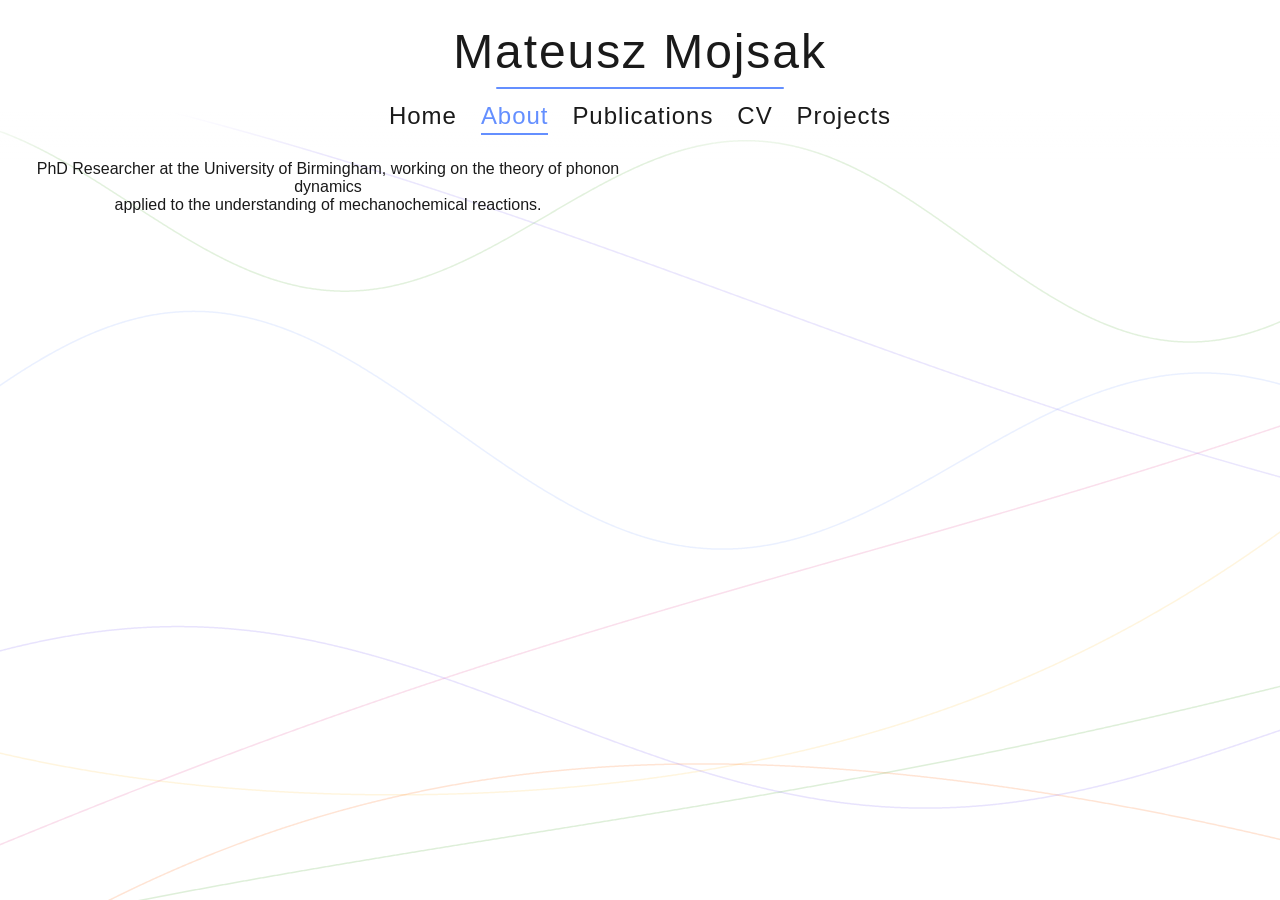
==== about.html @ 87c04f9e "graph" ====
<!DOCTYPE html>
<html lang="en">
<head>
  <meta charset="UTF-8" />
  <meta name="viewport" content="width=device-width, initial-scale=1.0" />
  <title>About - Mateusz Mojsak</title>

  <link rel="preconnect" href="https://fonts.googleapis.com">
  <link rel="preconnect" href="https://fonts.gstatic.com" crossorigin>
  <link href="https://fonts.googleapis.com/css2?family=Google+Sans:ital,opsz,wght@0,17..18,400..700;1,17..18,400..700&family=Nunito:ital,wght@0,200..1000;1,200..1000&family=Ovo&family=Playfair+Display:ital,wght@0,400..900;1,400..900&family=Tenor+Sans&family=Tinos:ital,wght@0,400;0,700;1,400;1,700&family=Yuyu&display=swap" rel="stylesheet">
  
  <link rel="stylesheet" href="css/style.css" />
</head>
<body>
  <!-- Canvas for animated dispersion-curve background -->
  <canvas id="bg-canvas" aria-hidden="true"></canvas>

  <!-- Crystal illustration at the bottom -->
  <!-- <img src="img/crystal.png" alt="" aria-hidden="true" class="bg-crystal" /> -->

  <main class="hero">
    <div class="hero-content">

      <div class="content-section">
        <!-- Add your about content here -->
        <p>PhD Researcher at the University of Birmingham, working on the theory of phonon dynamics<br>applied to the understanding of mechanochemical reactions.</p>
      </div>
    </div>
  </main>

  <script src="js/main.js"></script>
</body>
</html>
---- css/style.css ----
/* ================================================
   Global Reset & Base
   ================================================ */
*,
*::before,
*::after {
  box-sizing: border-box;
  margin: 0;
  padding: 0;
}

html, body {
  height: 100%;
  background: #ffffff;
  color: #1a1a1a;
  font-family: Calibri, "Segoe UI", Arial, sans-serif;
  -webkit-font-smoothing: antialiased;
  -moz-osx-font-smoothing: grayscale;
}

/* Sub-page layout */
body.sub-page {
  overflow: hidden;
}

body.sub-page .page-content {
  height: 100vh;
  overflow-y: auto;
  overflow-x: hidden;
  position: relative;
  z-index: 2;
  padding: 9rem 1.5rem 2rem;
  scroll-behavior: smooth;
}

/* ================================================
   Fixed Header for Sub-Pages
   ================================================ */
.page-header {
  position: fixed;
  top: 0;
  left: 0;
  right: 0;
  z-index: 100;
  padding: 1.5rem;
  background: linear-gradient(to bottom, #ffffff 0%, #ffffff 70%, transparent 100%);
  pointer-events: none;
}

.page-header-inner {
  max-width: 38em;
  margin: 0 auto;
  display: flex;
  flex-direction: column;
  align-items: center;
  gap: 0.5rem;
  pointer-events: auto;
}

.page-header .name {
  font-family: "Yuyu", sans-serif;
  font-size: 3em;
  font-weight: 400;
  letter-spacing: 0.04em;
  color: #1a1a1a;
  line-height: 1.15;
  margin-bottom: 0;
}

.page-header .divider {
  display: flex;
  align-items: center;
  justify-content: center;
  gap: 0.5em;
  margin-bottom: 0;
}

.page-header .divider-line {
  display: block;
  width: 18em;
  height: 0.125em;
  background: var(--divider-color, #1a1a1a);
  border-radius: 1px;
}

.page-header .nav-grid {
  display: flex;
  flex-wrap: wrap;
  justify-content: center;
  gap: 0.3em 1.5em;
  width: 100%;
  max-width: 38em;
  margin: 0 auto;
}

/* ================================================
   Background Canvas (dispersion curves)
   ================================================ */
#bg-canvas {
  position: fixed;
  inset: 0;
  width: 100%;
  height: 100%;
  display: block;
  pointer-events: none;
  z-index: 0;
}

/* ================================================
   Crystal illustration (full-width, bottom)
   ================================================ */
.bg-crystal {
  position: fixed;
  bottom: 0;
  left: 0;
  width: 100%;
  height: auto;
  display: block;
  pointer-events: none;
  z-index: 1;
  object-fit: contain;
  object-position: bottom center;
  max-height: 38vh;
}

/* ================================================
   Hero Layout
   ================================================ */
/* ================================================
   Hero Layout (Homepage - centered)
   ================================================ */
.hero {
  position: relative;
  z-index: 2;
  display: flex;
  flex-direction: column;
  align-items: center;
  justify-content: center;
  min-height: 100vh;
  padding: 5vh 1.5rem;
  overflow: hidden; /* Prevent content from extending outside */
}

/* Sub-page hero wrapper - keep visible for content */
.sub-page .hero {
  display: flex;
  align-items: flex-start;
  min-height: auto;
  padding: 0;
}

/*
   Single scaling anchor for all hero content.
   Everything inside uses em/rem relative to this,
   so all elements keep consistent proportions.
*/
.hero-content {
  text-align: center;
  width: 100%;
  max-width: 38em;            /* caps width proportional to font size */
  font-size: 16px;
  margin-top: 0;
  padding-top: 5vh;
  padding-bottom: 5vh;
}

/* Sub-page hero content adjustments */
.sub-page .hero-content {
  margin-top: 0;
  padding-top: 1rem;
}

/* Graph canvas - explicit size set by JS, just center it */
#graph-canvas {
  display: block;
}

/* ================================================
   Name (Title)
   ================================================ */
.name {
  font-family: "Yuyu", sans-serif;
  font-size: 3em;
  font-weight: 400;
  letter-spacing: 0.04em;
  color: #1a1a1a;
  line-height: 1.15;
  margin-bottom: 0.25em;
}

/* ================================================
   Divider (coloured line + diamond)
   ================================================ */
.divider {
  display: flex;
  align-items: center;
  justify-content: center;
  gap: 0.5em;
  margin-bottom: 0.3em;
}

.divider-line {
  display: block;
  width: 18em;
  height: 0.125em;
  background: var(--divider-color, #1a1a1a);
  border-radius: 1px;
}

.divider-diamond {
  display: block;
  width: 0.55em;
  height: 0.55em;
  background: var(--divider-color, #1a1a1a);
  transform: rotate(45deg);
  border-radius: 2px;
  flex-shrink: 0;
}

/* ================================================
   Tagline
   ================================================ */
.tagline {
  font-family: "Yuyu", sans-serif;
  font-size: 1.5em;
  color: var(--tagline-color, #1a1a1a);
  letter-spacing: 0.08em;
  margin-bottom: 1.5em;
}

/* ================================================
   Content Sections
   ================================================ */
.content-section {
  width: 100%;
  max-width: 38em;
  margin: 0 auto 1.5em;
  text-align: center;
}

/* ================================================
   Projects List
   ================================================ */
.projects-list {
  display: flex;
  flex-direction: column;
  gap: 1.5em;
  text-align: left;
}

.project-card {
  background: rgba(0, 0, 0, 0.02);
  border: 0.15em solid var(--card-color, #1a1a1a);
  padding: 1.2em;
  transition: background 0.25s ease, box-shadow 0.25s ease;
}

.project-card:hover {
  background: rgba(0, 0, 0, 0.03);
  box-shadow: 0 0.2em 0.8em rgba(0, 0, 0, 0.06);
}

.project-title {
  font-size: 1.3em;
  font-weight: 400;
  letter-spacing: 0.02em;
  color: #1a1a1a;
  margin-bottom: 0.3em;
  line-height: 1.2;
}

.project-meta {
  font-size: 0.75em;
  color: #666;
  letter-spacing: 0.04em;
  margin-bottom: 0.6em;
  font-style: italic;
}

.project-description {
  font-size: 0.85em;
  color: #1a1a1a;
  line-height: 1.5;
  margin: 0;
}

/* ================================================
   Navigation Grid (Homepage)
   ================================================ */
.hero .nav-grid {
  display: grid;
  grid-template-columns: repeat(4, 1fr);
  gap: 0.5em;
  width: 100%;
  max-width: 34em;
  margin: 0 auto;
}

.hero .nav-card {
  display: flex;
  flex-direction: column;
  align-items: center;
  justify-content: center;
  gap: 0.3em;
  padding: 0.9em 0.3em;
  border-radius: 0.8em;
  background: rgba(0, 0, 0, 0.03);
  border: 1px solid rgba(0, 0, 0, 0.08);
  color: #1a1a1a;
  /* font-family: 'Ovo', serif; */
  font-family: "Yuyu", sans-serif;
  font-size: inherit;
  line-height: inherit;
  transition:
    background 0.25s ease,
    border-color 0.25s ease,
    transform 0.2s ease,
    box-shadow 0.25s ease;
  cursor: pointer;
  position: relative;
  overflow: hidden;
}

/* Hover glow accent matching card colour */
.nav-card::before {
  content: '';
  position: absolute;
  inset: 0;
  border-radius: 0.8em;
  background: var(--card-color, #1a1a1a);
  opacity: 0;
  transition: opacity 0.3s ease;
}

.nav-card:hover::before {
  opacity: 0.08;
}

.nav-card:hover {
  border-color: var(--card-color, #1a1a1a);
  transform: translateY(-0.2em);
  box-shadow: 0 0.4em 1.6em rgba(0, 0, 0, 0.08);
}

.nav-card:active {
  transform: translateY(-0.05em);
}

.nav-icon {
  width: 1.8em;
  height: 1.8em;
  color: var(--card-color, #1a1a1a);
  position: relative;
  z-index: 1;
}

.nav-label {
  font-family: "Yuyu", sans-serif;
  font-size: 0.7em;
  letter-spacing: 0.04em;
  position: relative;
  z-index: 1;
  white-space: nowrap;
}

/* ================================================
   Highlight Text
   ================================================ */
.highlight {
  color: #4ca730;
  font-weight: 600;
}

/* ================================================
   Publications List
   ================================================ */
.publication-list {
  text-align: left;
  padding-left: 1.5em;
}

.publication-list li {
  margin-bottom: 1em;
  line-height: 1.6;
}

.publication-list a {
  color: #1a1a1a;
  text-decoration: none;
  border-bottom: 1px solid #1a1a1a;
  transition: opacity 0.25s ease;
}

.publication-list a:hover {
  opacity: 0.7;
}

/* ================================================
   Text Navigation for Header
   ================================================ */
.page-header .nav-link {
  font-family: "Yuyu", sans-serif;
  font-size: 1.5em;
  letter-spacing: 0.04em;
  color: #1a1a1a;
  text-decoration: none;
  padding: 0.2em 0;
  position: relative;
  transition: color 0.25s ease;
  background: none;
  border: none;
  cursor: pointer;
}

.page-header .nav-link::after {
  content: '';
  position: absolute;
  bottom: 0;
  left: 0;
  right: 0;
  height: 0.08em;
  background: var(--card-color, #1a1a1a);
  transform: scaleX(0);
  transition: transform 0.25s ease;
}

.page-header .nav-link:hover::after,
.page-header .nav-link.active::after {
  transform: scaleX(1);
}

.page-header .nav-link:hover,
.page-header .nav-link.active {
  color: var(--card-color, #1a1a1a);
}

/* ================================================
   Responsive: Small Screens
   ================================================ */
@media (max-width: 500px) {
  .hero-content {
    font-size: 14px;
    margin-top: 0;
  }

  .projects-list {
    gap: 1em;
  }

  .project-card {
    padding: 1em;
  }

  .project-title {
    font-size: 1.15em;
  }

  .project-meta {
    font-size: 0.7em;
  }

  .project-description {
    font-size: 0.8em;
  }

  .hero .nav-grid {
    grid-template-columns: repeat(2, 1fr);
    max-width: 18em;
    gap: 0.4em;
  }

  .hero {
    padding-top: 10vh;
    padding-left: 1rem;
    padding-right: 1rem;
    padding-bottom: 4vh;
  }

  /* Sub-page responsive */
  .page-header .nav-grid {
    gap: 0.5em 1em;
  }

  .page-header {
    padding: 1rem;
  }

  .page-header .name {
    font-family: "Yuyu", sans-serif;
    font-size: 1.6em;
  }

  .page-header .divider-line {
    width: 18em;
  }

  body.sub-page .page-content {
    padding: 9rem 1rem 2rem;
  }
}
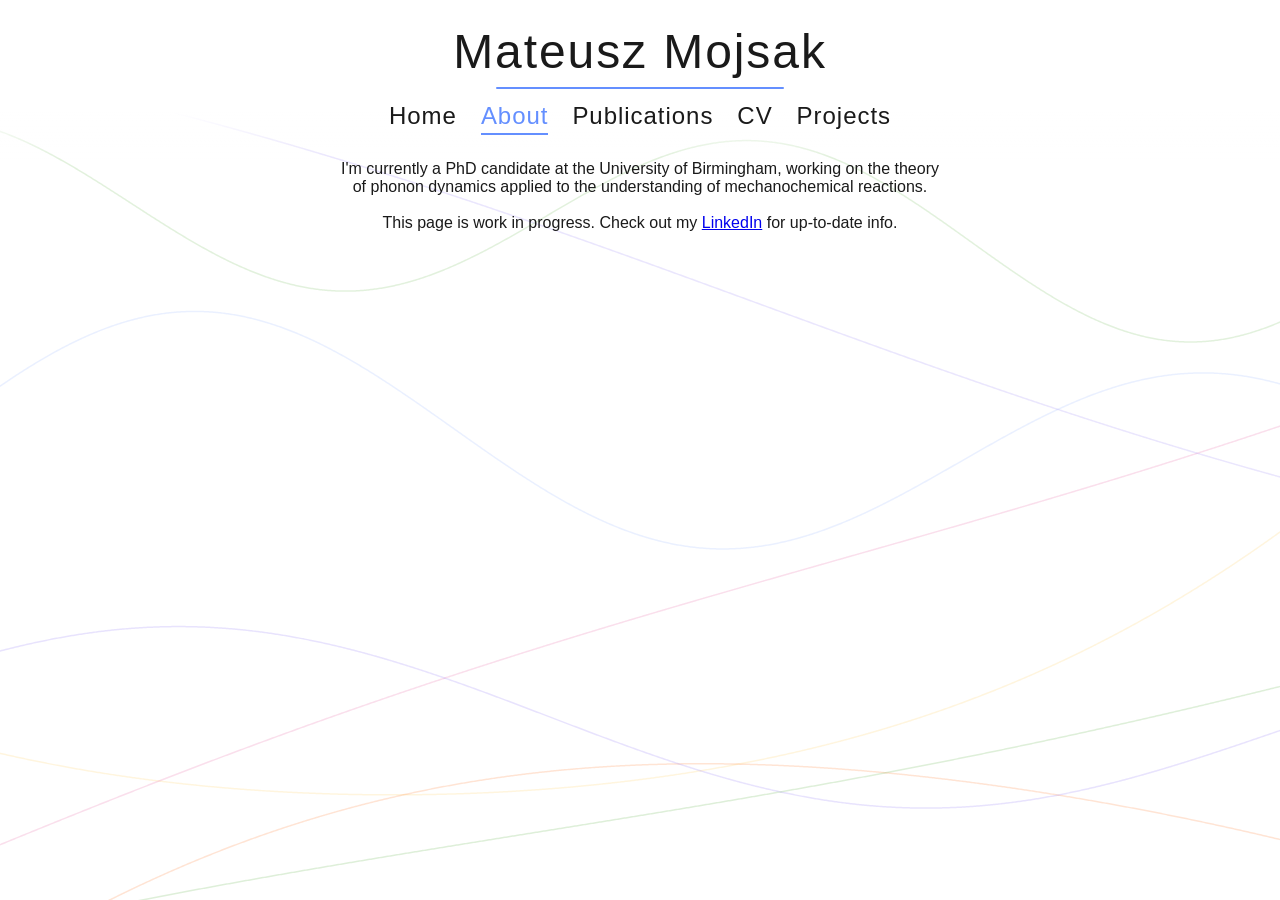
==== commit d700e132: "add content" ====
--- a/about.html
+++ b/about.html
@@ -23,7 +23,9 @@
 
       <div class="content-section">
         <!-- Add your about content here -->
-        <p>PhD Researcher at the University of Birmingham, working on the theory of phonon dynamics<br>applied to the understanding of mechanochemical reactions.</p>
+        <p>I'm currently a PhD candidate at the University of Birmingham, working on the theory of phonon dynamics applied to the understanding of mechanochemical reactions.</p>
+        <p><br></p>
+        <p>This page is work in progress. Check out my <a href="https://www.linkedin.com/in/mateuszmojsak/">LinkedIn</a> for up-to-date info.</p>
       </div>
     </div>
   </main>
--- a/css/style.css
+++ b/css/style.css
@@ -135,16 +135,15 @@
   display: flex;
   flex-direction: column;
   align-items: center;
-  justify-content: center;
   min-height: 100vh;
-  padding: 5vh 1.5rem;
-  overflow: hidden; /* Prevent content from extending outside */
+  padding: 8vh 1.5rem 0;
+  justify-content: flex-start;
 }
 
 /* Sub-page hero wrapper - keep visible for content */
 .sub-page .hero {
   display: flex;
-  align-items: flex-start;
+  align-items: center;
   min-height: auto;
   padding: 0;
 }
@@ -160,8 +159,8 @@
   max-width: 38em;            /* caps width proportional to font size */
   font-size: 16px;
   margin-top: 0;
-  padding-top: 5vh;
-  padding-bottom: 5vh;
+  padding-top: 2vh;
+  padding-bottom: 2vh;
 }
 
 /* Sub-page hero content adjustments */
@@ -170,7 +169,7 @@
   padding-top: 1rem;
 }
 
-/* Graph canvas - explicit size set by JS, just center it */
+/* Graph canvas - fixed position, centered in viewport, size set by JS */
 #graph-canvas {
   display: block;
 }
@@ -244,14 +243,15 @@
 .projects-list {
   display: flex;
   flex-direction: column;
+  align-items: center;
   gap: 1.5em;
-  text-align: left;
 }
 
 .project-card {
   background: rgba(0, 0, 0, 0.02);
   border: 0.15em solid var(--card-color, #1a1a1a);
   padding: 1.2em;
+  text-align: left;
   transition: background 0.25s ease, box-shadow 0.25s ease;
 }
 
@@ -377,11 +377,13 @@
 .publication-list {
   text-align: left;
   padding-left: 1.5em;
+  list-style-position: outside;
 }
 
 .publication-list li {
   margin-bottom: 1em;
   line-height: 1.6;
+  padding-left: 0.5em;
 }
 
 .publication-list a {
@@ -473,7 +475,7 @@
     padding-top: 10vh;
     padding-left: 1rem;
     padding-right: 1rem;
-    padding-bottom: 4vh;
+    padding-bottom: 0;
   }
 
   /* Sub-page responsive */
